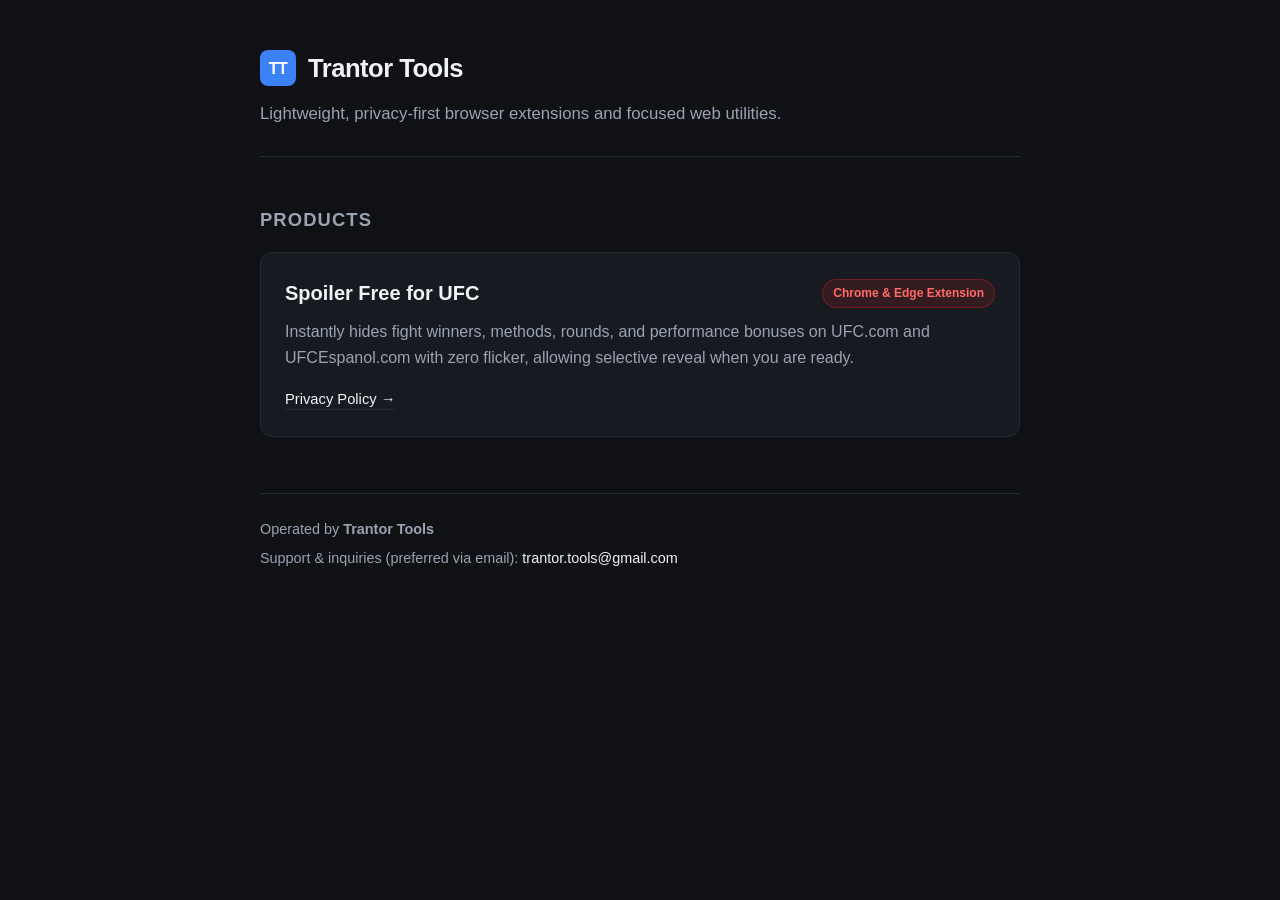
==== index.html @ 07e2855d "First commit - Add Trantor Tools landing page" ====
<!doctype html>
<html lang="en">
  <head>
    <meta charset="UTF-8" />
    <meta name="viewport" content="width=device-width, initial-scale=1.0" />
    <title>Trantor Tools — Browser Extensions &amp; Web Utilities</title>
    <meta
      name="description"
      content="Trantor Tools builds lightweight, privacy-first browser extensions and focused web utilities."
    />
    <style>
      :root {
        --bg: #0f1115;
        --surface: #171a21;
        --border: #262b36;
        --text: #f1f3f5;
        --muted: #9aa3b2;
        --accent: #3b82f6;
        --ufc-red: #e52521;
      }
      * {
        box-sizing: border-box;
        margin: 0;
        padding: 0;
      }
      body {
        font-family:
          -apple-system, BlinkMacSystemFont, "Segoe UI", Roboto, sans-serif;
        background: var(--bg);
        color: var(--text);
        line-height: 1.6;
        padding: 48px 20px;
      }
      .container {
        max-width: 760px;
        margin: 0 auto;
      }
      header {
        margin-bottom: 48px;
        border-bottom: 1px solid var(--border);
        padding-bottom: 28px;
      }
      .brand {
        display: inline-flex;
        align-items: center;
        gap: 12px;
        font-size: 1.6rem;
        font-weight: 700;
        letter-spacing: -0.02em;
      }
      .logo-badge {
        display: inline-flex;
        align-items: center;
        justify-content: center;
        width: 36px;
        height: 36px;
        border-radius: 8px;
        background: var(--accent);
        color: #fff;
        font-weight: 800;
        font-size: 1rem;
        letter-spacing: -0.04em;
      }
      .tagline {
        margin-top: 12px;
        color: var(--muted);
        font-size: 1.05rem;
      }
      h2 {
        font-size: 1.15rem;
        text-transform: uppercase;
        letter-spacing: 0.06em;
        color: var(--muted);
        margin-bottom: 18px;
      }
      .card {
        background: var(--surface);
        border: 1px solid var(--border);
        border-radius: 12px;
        padding: 24px;
        margin-bottom: 24px;
      }
      .card-header {
        display: flex;
        align-items: center;
        justify-content: space-between;
        gap: 12px;
        margin-bottom: 10px;
      }
      .card-title {
        font-size: 1.25rem;
        font-weight: 600;
      }
      .pill {
        font-size: 0.75rem;
        font-weight: 600;
        padding: 4px 10px;
        border-radius: 999px;
        background: rgba(229, 37, 33, 0.14);
        color: #ff6b68;
        border: 1px solid rgba(229, 37, 33, 0.35);
      }
      .card p {
        color: var(--muted);
        margin-bottom: 16px;
      }
      .card-links a {
        color: var(--text);
        text-decoration: none;
        font-size: 0.92rem;
        font-weight: 500;
        border-bottom: 1px solid var(--border);
        padding-bottom: 2px;
      }
      .card-links a:hover {
        border-color: var(--text);
      }
      footer {
        margin-top: 56px;
        padding-top: 24px;
        border-top: 1px solid var(--border);
        color: var(--muted);
        font-size: 0.9rem;
        display: flex;
        flex-direction: column;
        gap: 6px;
      }
      footer a {
        color: var(--text);
        text-decoration: none;
      }
    </style>
  </head>
  <body>
    <div class="container">
      <header>
        <div class="brand">
          <span class="logo-badge">TT</span>
          <span>Trantor Tools</span>
        </div>
        <p class="tagline">
          Lightweight, privacy-first browser extensions and focused web
          utilities.
        </p>
      </header>

      <main>
        <h2>Products</h2>
        <div class="card">
          <div class="card-header">
            <div class="card-title">Spoiler Free for UFC</div>
            <span class="pill">Chrome &amp; Edge Extension</span>
          </div>
          <p>
            Instantly hides fight winners, methods, rounds, and performance
            bonuses on UFC.com and UFCEspanol.com with zero flicker, allowing
            selective reveal when you are ready.
          </p>
          <div class="card-links">
            <a href="/spoiler-free-for-ufc/privacy.html"
              >Privacy Policy &rarr;</a
            >
          </div>
        </div>
      </main>

      <footer>
        <div>Operated by <strong>Trantor Tools</strong></div>
        <div>
          Support &amp; inquiries (preferred via email):
          <a href="mailto:trantor.tools@gmail.com">trantor.tools@gmail.com</a>
        </div>
      </footer>
    </div>
  </body>
</html>
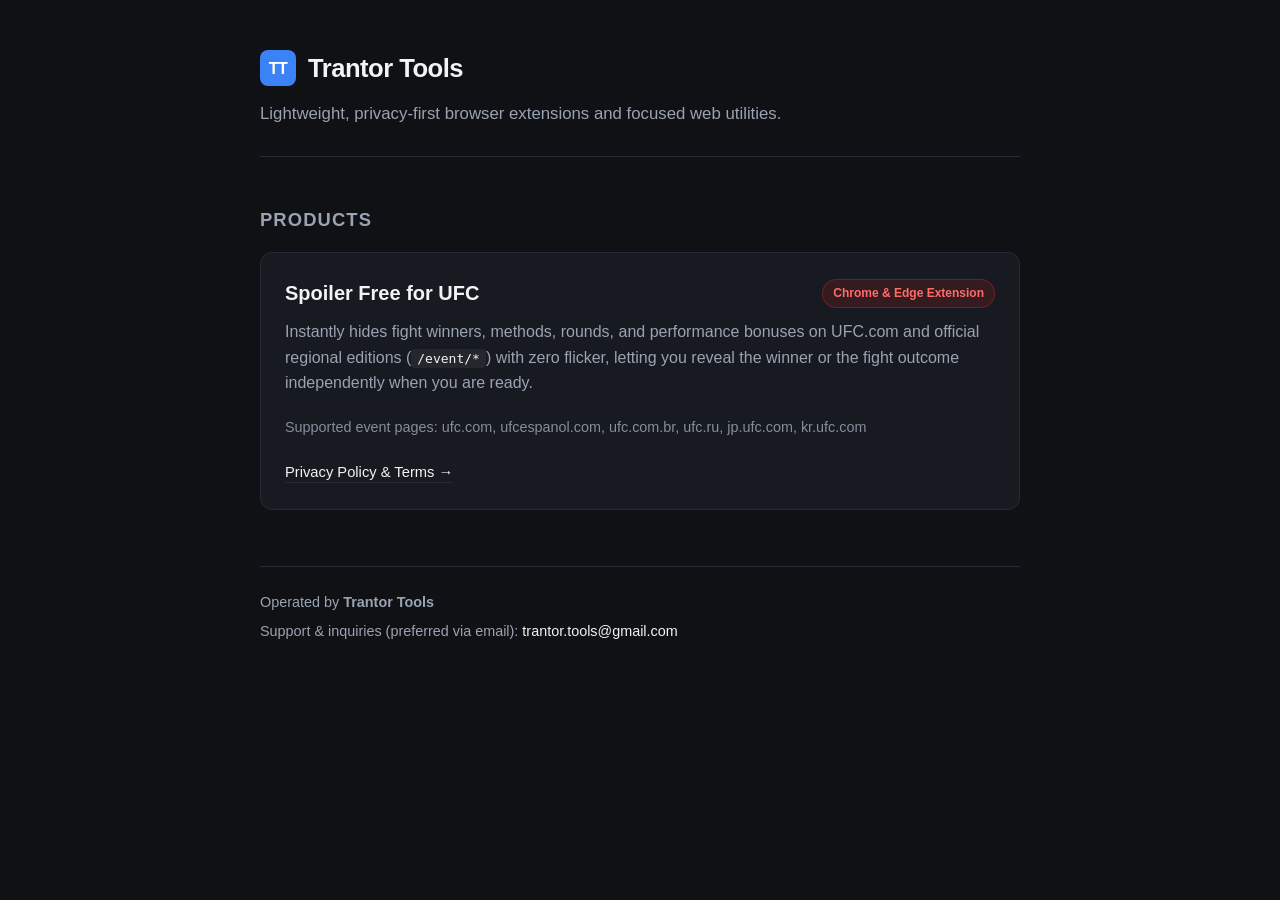
==== commit 901e0189: "Add supported domains line to product card" ====
--- a/index.html
+++ b/index.html
@@ -104,6 +104,19 @@
         color: var(--muted);
         margin-bottom: 16px;
       }
+      code {
+        color: var(--text);
+        background: rgba(255, 255, 255, 0.06);
+        padding: 2px 6px;
+        border-radius: 4px;
+      }
+      .supported-domains {
+        font-size: 0.9rem;
+        color: var(--muted);
+        opacity: 0.85;
+        margin-bottom: 16px;
+        margin: 20px 0;
+      }
       .card-links a {
         color: var(--text);
         text-decoration: none;
@@ -153,12 +166,17 @@
           </div>
           <p>
             Instantly hides fight winners, methods, rounds, and performance
-            bonuses on UFC.com and UFCEspanol.com with zero flicker, allowing
-            selective reveal when you are ready.
+            bonuses on UFC.com and official regional editions
+            (<code>/event/*</code>) with zero flicker, letting you reveal the
+            winner or the fight outcome independently when you are ready.
           </p>
+          <div class="supported-domains">
+            Supported event pages: ufc.com, ufcespanol.com, ufc.com.br, ufc.ru,
+            jp.ufc.com, kr.ufc.com
+          </div>
           <div class="card-links">
             <a href="/spoiler-free-for-ufc/privacy.html"
-              >Privacy Policy &rarr;</a
+              >Privacy Policy &amp; Terms &rarr;</a
             >
           </div>
         </div>
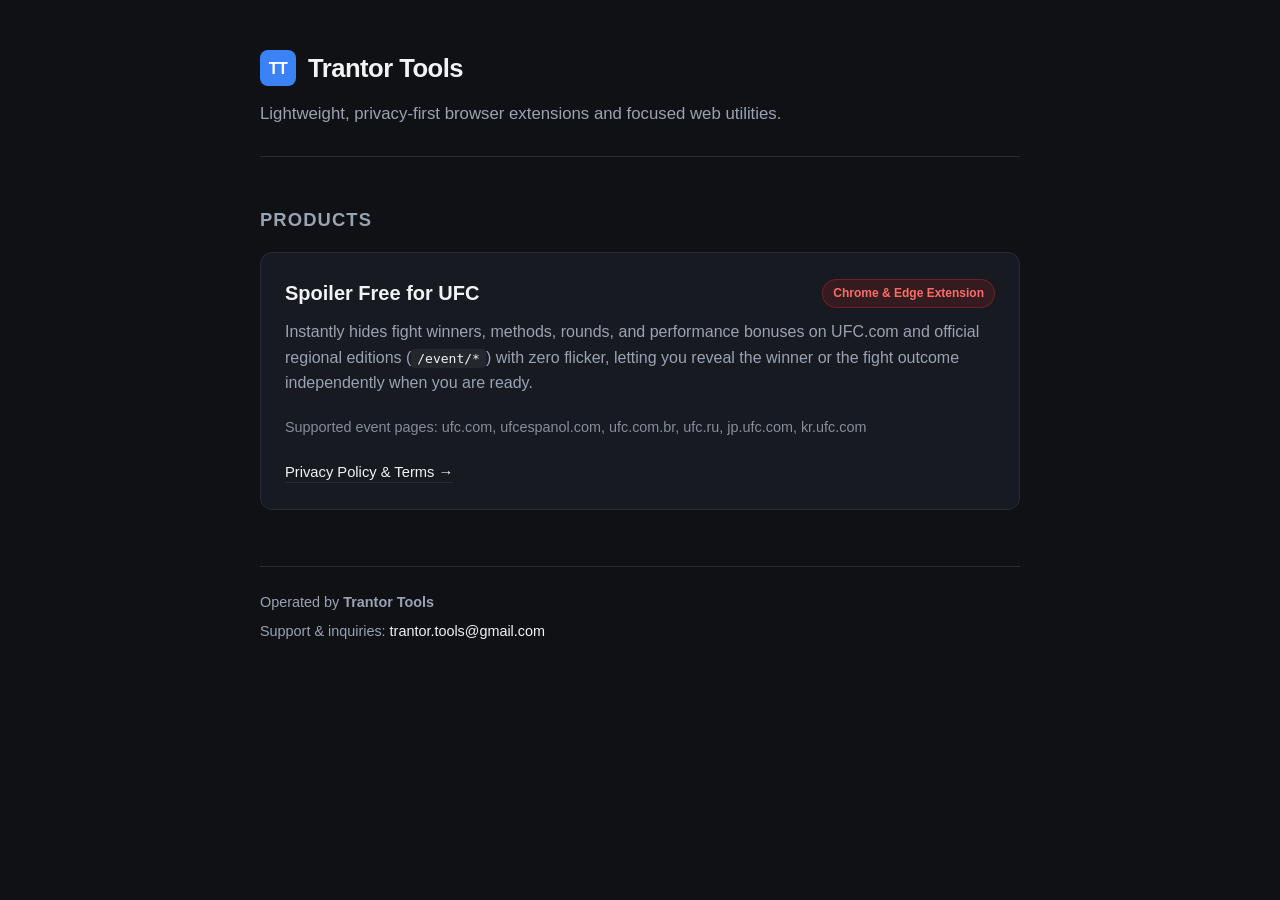
==== commit 8c5d6f4a: "remove text '(preferred via email)'" ====
--- a/index.html
+++ b/index.html
@@ -185,7 +185,7 @@
       <footer>
         <div>Operated by <strong>Trantor Tools</strong></div>
         <div>
-          Support &amp; inquiries (preferred via email):
+          Support &amp; inquiries:
           <a href="mailto:trantor.tools@gmail.com">trantor.tools@gmail.com</a>
         </div>
       </footer>
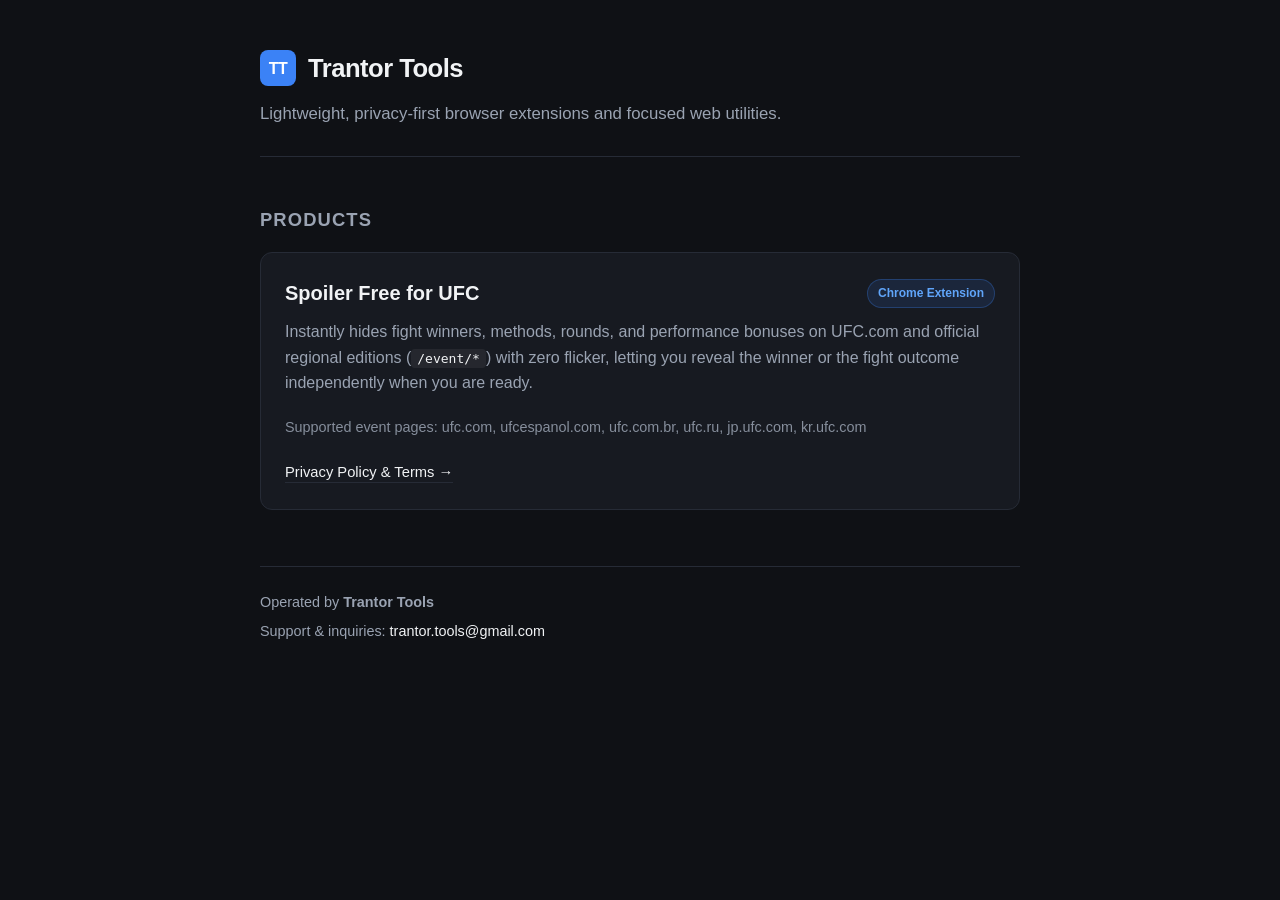
==== commit 479ea7c7: "Extrayendo estilos a styles.css" ====
--- a/index.html
+++ b/index.html
@@ -8,141 +8,7 @@
       name="description"
       content="Trantor Tools builds lightweight, privacy-first browser extensions and focused web utilities."
     />
-    <style>
-      :root {
-        --bg: #0f1115;
-        --surface: #171a21;
-        --border: #262b36;
-        --text: #f1f3f5;
-        --muted: #9aa3b2;
-        --accent: #3b82f6;
-        --ufc-red: #e52521;
-      }
-      * {
-        box-sizing: border-box;
-        margin: 0;
-        padding: 0;
-      }
-      body {
-        font-family:
-          -apple-system, BlinkMacSystemFont, "Segoe UI", Roboto, sans-serif;
-        background: var(--bg);
-        color: var(--text);
-        line-height: 1.6;
-        padding: 48px 20px;
-      }
-      .container {
-        max-width: 760px;
-        margin: 0 auto;
-      }
-      header {
-        margin-bottom: 48px;
-        border-bottom: 1px solid var(--border);
-        padding-bottom: 28px;
-      }
-      .brand {
-        display: inline-flex;
-        align-items: center;
-        gap: 12px;
-        font-size: 1.6rem;
-        font-weight: 700;
-        letter-spacing: -0.02em;
-      }
-      .logo-badge {
-        display: inline-flex;
-        align-items: center;
-        justify-content: center;
-        width: 36px;
-        height: 36px;
-        border-radius: 8px;
-        background: var(--accent);
-        color: #fff;
-        font-weight: 800;
-        font-size: 1rem;
-        letter-spacing: -0.04em;
-      }
-      .tagline {
-        margin-top: 12px;
-        color: var(--muted);
-        font-size: 1.05rem;
-      }
-      h2 {
-        font-size: 1.15rem;
-        text-transform: uppercase;
-        letter-spacing: 0.06em;
-        color: var(--muted);
-        margin-bottom: 18px;
-      }
-      .card {
-        background: var(--surface);
-        border: 1px solid var(--border);
-        border-radius: 12px;
-        padding: 24px;
-        margin-bottom: 24px;
-      }
-      .card-header {
-        display: flex;
-        align-items: center;
-        justify-content: space-between;
-        gap: 12px;
-        margin-bottom: 10px;
-      }
-      .card-title {
-        font-size: 1.25rem;
-        font-weight: 600;
-      }
-      .pill {
-        font-size: 0.75rem;
-        font-weight: 600;
-        padding: 4px 10px;
-        border-radius: 999px;
-        background: rgba(229, 37, 33, 0.14);
-        color: #ff6b68;
-        border: 1px solid rgba(229, 37, 33, 0.35);
-      }
-      .card p {
-        color: var(--muted);
-        margin-bottom: 16px;
-      }
-      code {
-        color: var(--text);
-        background: rgba(255, 255, 255, 0.06);
-        padding: 2px 6px;
-        border-radius: 4px;
-      }
-      .supported-domains {
-        font-size: 0.9rem;
-        color: var(--muted);
-        opacity: 0.85;
-        margin-bottom: 16px;
-        margin: 20px 0;
-      }
-      .card-links a {
-        color: var(--text);
-        text-decoration: none;
-        font-size: 0.92rem;
-        font-weight: 500;
-        border-bottom: 1px solid var(--border);
-        padding-bottom: 2px;
-      }
-      .card-links a:hover {
-        border-color: var(--text);
-      }
-      footer {
-        margin-top: 56px;
-        padding-top: 24px;
-        border-top: 1px solid var(--border);
-        color: var(--muted);
-        font-size: 0.9rem;
-        display: flex;
-        flex-direction: column;
-        gap: 6px;
-      }
-      footer a {
-        color: var(--text);
-        text-decoration: none;
-      }
-    </style>
+    <link rel="stylesheet" href="styles.css" />
   </head>
   <body>
     <div class="container">
@@ -162,7 +28,7 @@
         <div class="card">
           <div class="card-header">
             <div class="card-title">Spoiler Free for UFC</div>
-            <span class="pill">Chrome &amp; Edge Extension</span>
+            <span class="pill">Chrome Extension</span>
           </div>
           <p>
             Instantly hides fight winners, methods, rounds, and performance
--- a/styles.css
+++ b/styles.css
@@ -0,0 +1,136 @@
+:root {
+  --bg: #0f1115;
+  --surface: #171a21;
+  --border: #262b36;
+  --text: #f1f3f5;
+  --muted: #9aa3b2;
+  --accent: #3b82f6;
+  --ufc-red: #e52521;
+}
+* {
+  box-sizing: border-box;
+  margin: 0;
+  padding: 0;
+}
+body {
+  font-family:
+    -apple-system, BlinkMacSystemFont, "Segoe UI", Roboto, sans-serif;
+  background: var(--bg);
+  color: var(--text);
+  line-height: 1.6;
+  padding: 48px 20px;
+}
+.container {
+  max-width: 760px;
+  margin: 0 auto;
+}
+header {
+  margin-bottom: 48px;
+  border-bottom: 1px solid var(--border);
+  padding-bottom: 28px;
+}
+.brand {
+  display: inline-flex;
+  align-items: center;
+  gap: 12px;
+  font-size: 1.6rem;
+  font-weight: 700;
+  letter-spacing: -0.02em;
+}
+.logo-badge {
+  display: inline-flex;
+  align-items: center;
+  justify-content: center;
+  width: 36px;
+  height: 36px;
+  border-radius: 8px;
+  background: var(--accent);
+  color: #fff;
+  font-weight: 800;
+  font-size: 1rem;
+  letter-spacing: -0.04em;
+}
+.tagline {
+  margin-top: 12px;
+  color: var(--muted);
+  font-size: 1.05rem;
+}
+h2 {
+  font-size: 1.15rem;
+  text-transform: uppercase;
+  letter-spacing: 0.06em;
+  color: var(--muted);
+  margin-bottom: 18px;
+}
+.card {
+  background: var(--surface);
+  border: 1px solid var(--border);
+  border-radius: 12px;
+  padding: 24px;
+  margin-bottom: 24px;
+}
+.card-header {
+  display: flex;
+  align-items: center;
+  justify-content: space-between;
+  gap: 12px;
+  margin-bottom: 10px;
+}
+.card-title {
+  font-size: 1.25rem;
+  font-weight: 600;
+}
+.pill {
+  font-size: 0.75rem;
+  font-weight: 600;
+  padding: 4px 10px;
+  border-radius: 999px;
+  background: rgba(229, 37, 33, 0.14);
+  color: #ff6b68;
+  border: 1px solid rgba(229, 37, 33, 0.35);
+  background: rgba(59, 130, 246, 0.12);
+  color: #60a5fa;
+  border: 1px solid rgba(59, 130, 246, 0.28);
+}
+.card p {
+  color: var(--muted);
+  margin-bottom: 16px;
+}
+code {
+  color: var(--text);
+  background: rgba(255, 255, 255, 0.06);
+  padding: 2px 6px;
+  border-radius: 4px;
+}
+.supported-domains {
+  font-size: 0.9rem;
+  color: var(--muted);
+  opacity: 0.85;
+  margin-bottom: 16px;
+  margin: 20px 0;
+}
+.card-links a {
+  color: var(--text);
+  text-decoration: none;
+  font-size: 0.92rem;
+  font-weight: 500;
+  border-bottom: 1px solid var(--border);
+  padding-bottom: 2px;
+}
+.card-links a:hover {
+  border-color: var(--text);
+}
+footer {
+  margin-top: 56px;
+  padding-top: 24px;
+  border-top: 1px solid var(--border);
+  color: var(--muted);
+  font-size: 0.9rem;
+  display: flex;
+  flex-direction: column;
+  gap: 6px;
+}
+footer a {
+  color: var(--text);
+  text-decoration: none;
+}
